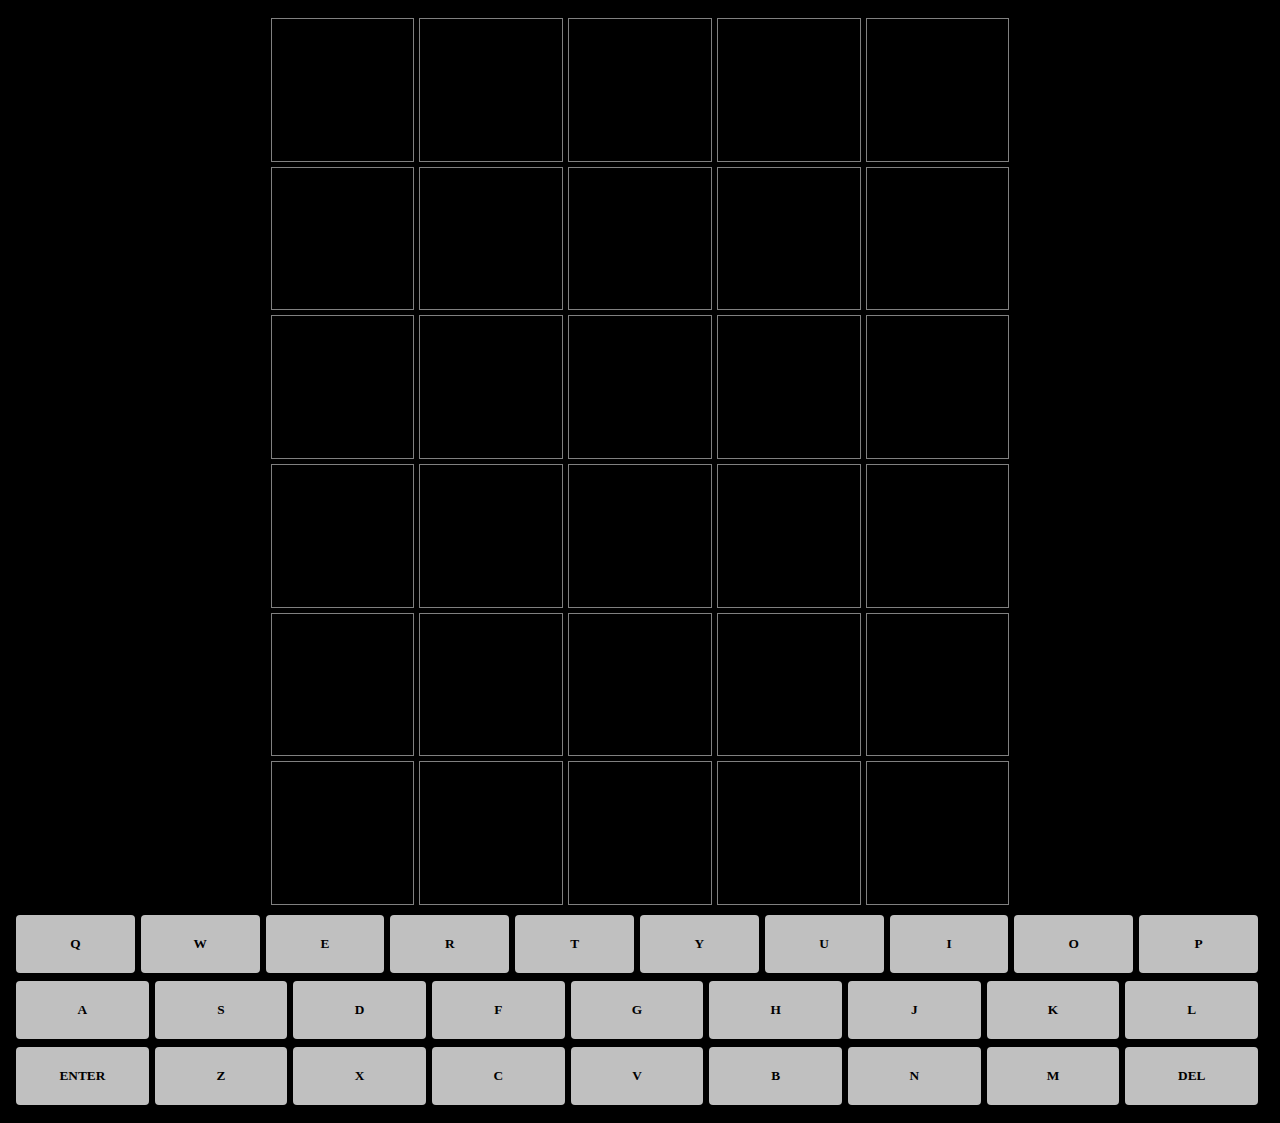
==== modules/bondfauna/index.html @ e24a56ed "big ol' rework" ====
<!DOCTYPE html><html><head>
    <meta charset="utf-8">
    <title>Jordle</title>
    <script type="module">import init from '/modules/bondfauna/frontend-a78205b4ff0743bb.js';init('/modules/bondfauna/frontend-a78205b4ff0743bb_bg.wasm');</script>
    <link rel="stylesheet" href="/modules/bondfauna/index-7138f4545556283d.css">
  
<link rel="preload" href="/modules/bondfauna/frontend-a78205b4ff0743bb_bg.wasm" as="fetch" type="application/wasm" crossorigin="">
<link rel="modulepreload" href="/modules/bondfauna/frontend-a78205b4ff0743bb.js"></head>
<body>
</body></html>
---- modules/bondfauna/index-7138f4545556283d.css ----
:root{--bg-default: black;--highlight-color-default: gray;--text-color-default: white;--key-bg-default: silver;--guess-correct: seagreen;--guess-misplaced: gold;--guess-wrong: darkgrey;--guess-fg: white }body{background-color:var(--bg-default)}.tile{width:100%;display:inline-flex;justify-content:center;align-items:center;font-size:2rem;line-height:1;font-weight:bold;vertical-align:middle;box-sizing:border-box;text-transform:uppercase;-webkit-user-select:none;-moz-user-select:none;user-select:none;color:var(--text-color-default);border:1px solid var(--highlight-color-default)}.tile::before{content:"";display:inline-block;padding-bottom:100%}.row{display:grid;grid-template-columns:repeat(5, 1fr);grid-gap:5px}.board-outer{display:flex;justify-content:center;align-items:center;flex-grow:1;overflow:hidden;overflow-x:hidden;overflow-y:hidden}.board-inner{display:grid;grid-template-rows:repeat(6, 1fr);grid-gap:5px;padding:10px;box-sizing:border-box}.game{width:100%;max-width:var(--game-max-width);margin:0 auto;height:100%;display:flex;flex-direction:column}.keyboard{height:200px;margin:0 8px;-webkit-user-select:none;-moz-user-select:none;user-select:none;align-items:center;justify-content:center}.keyboard-row{display:flex;width:100%;margin:0 auto 8px;touch-action:manipulation}.key{font-family:inherit;font-weight:bold;border:0;padding:0;margin:0 6px 0 0;height:58px;border-radius:4px;cursor:pointer;-webkit-user-select:none;-moz-user-select:none;user-select:none;background-color:var(--key-bg-default);color:var(--key-text-color);flex:1;display:flex;justify-content:center;align-items:center;text-transform:uppercase;-webkit-tap-highlight-color:rgba(0,0,0,.3)}.tile[data-guess=Correct],.key[data-guess=Correct]{background-color:var(--guess-correct);color:var(--guess-fg)}.tile[data-guess=Wrong],.key[data-guess=Wrong]{background-color:var(--guess-wrong);color:var(--guess-fg)}.tile[data-guess=Misplaced],.key[data-guess=Misplaced]{background-color:var(--guess-misplaced);color:var(--guess-fg)}
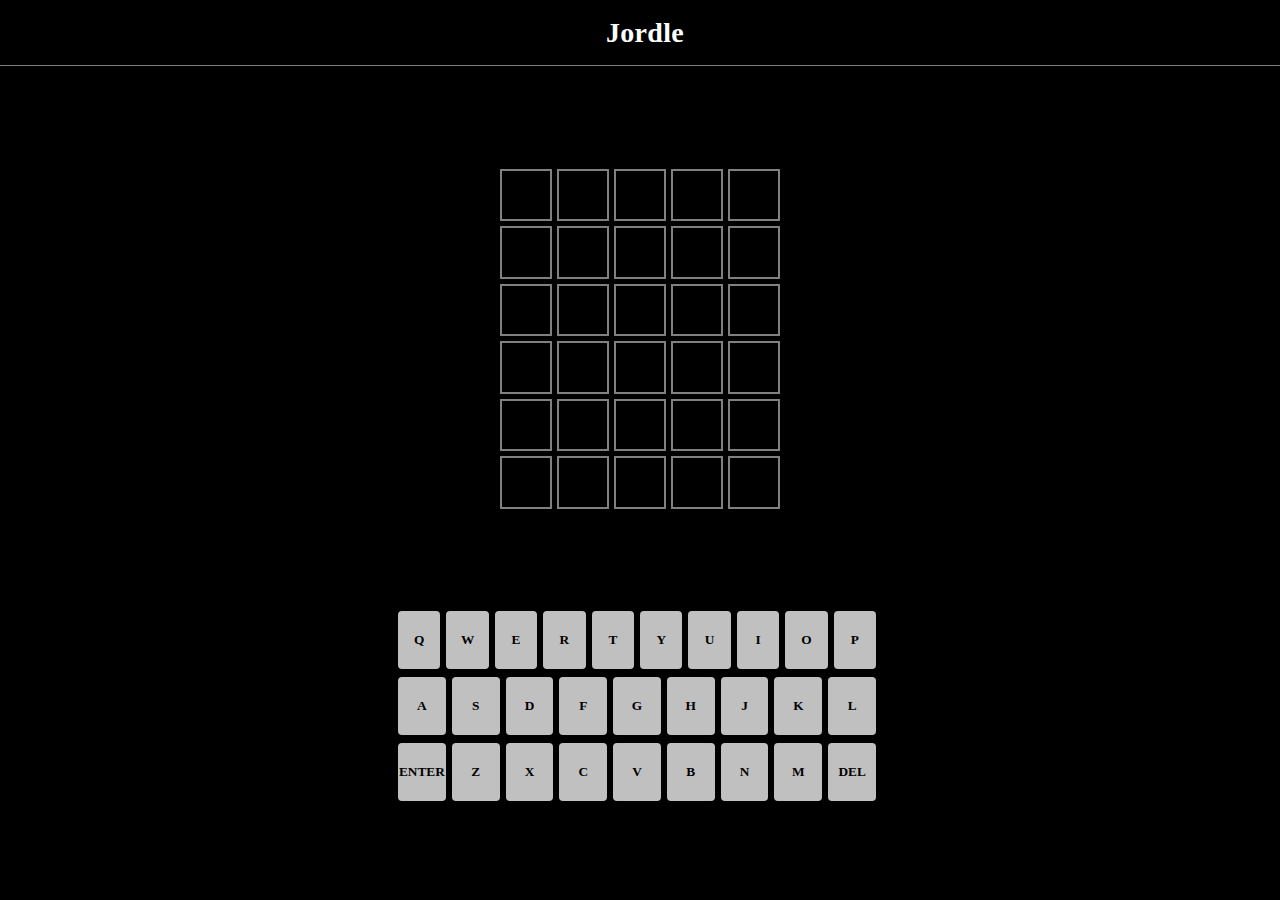
==== commit fc59fa4a: "bondfauna update" ====
--- a/modules/bondfauna/index.html
+++ b/modules/bondfauna/index.html
@@ -1,10 +1,10 @@
 <!DOCTYPE html><html><head>
     <meta charset="utf-8">
     <title>Jordle</title>
-    <script type="module">import init from '/modules/bondfauna/frontend-a78205b4ff0743bb.js';init('/modules/bondfauna/frontend-a78205b4ff0743bb_bg.wasm');</script>
-    <link rel="stylesheet" href="/modules/bondfauna/index-7138f4545556283d.css">
+    <script type="module">import init from '/modules/bondfauna/frontend-f9817445cc5decc3.js';init('/modules/bondfauna/frontend-f9817445cc5decc3_bg.wasm');</script>
+    <link rel="stylesheet" href="/modules/bondfauna/index-84fb70ed700dc60a.css">
   
-<link rel="preload" href="/modules/bondfauna/frontend-a78205b4ff0743bb_bg.wasm" as="fetch" type="application/wasm" crossorigin="">
-<link rel="modulepreload" href="/modules/bondfauna/frontend-a78205b4ff0743bb.js"></head>
+<link rel="preload" href="/modules/bondfauna/frontend-f9817445cc5decc3_bg.wasm" as="fetch" type="application/wasm" crossorigin="">
+<link rel="modulepreload" href="/modules/bondfauna/frontend-f9817445cc5decc3.js"></head>
 <body>
 </body></html>--- a/modules/bondfauna/index-84fb70ed700dc60a.css
+++ b/modules/bondfauna/index-84fb70ed700dc60a.css
@@ -0,0 +1 @@
+:root{--bg-default: black;--highlight-color-default: gray;--text-color-default: white;--key-bg-default: silver;--guess-correct: seagreen;--guess-misplaced: gold;--guess-wrong: darkgrey;--guess-fg: white;--game-max-width: 500px;--header-height: 40px;--header-padding-x: 16px;font-size:16px}@media(min-width: 415px){:root{--header-height: 65px}}@media(min-width: 1024px){:root{--header-padding-x: 24px}}@media(min-width: 768px){:root{--header-padding-x: 20px}}html{height:100%}body{background-color:var(--bg-default);overflow-y:unset;padding:0px}.appHeader{display:flex;flex-direction:row;align-items:center;justify-content:flex-start;flex-wrap:nowrap;padding:0px var(--header-padding-x);height:var(--header-height);color:var(--text-color-default);border-bottom:1px solid var(--highlight-color-default)}.appHeader button:focus-visible{outline:2px solid var(--highlight-color-default)}.appHeader button.icon{background:none;border:none;cursor:pointer;padding:0 4px}.appHeader button.icon:last-child{padding-right:0}.appHeader-title{flex-grow:2;color:var(--text-color-default);font-weight:700;font-size:28px;letter-spacing:.01em;text-align:center;padding-left:10px;left:0;right:0;pointer-events:none;position:relative}.menuLeft{display:flex;margin:0;padding:0;align-items:center;justify-content:flex-start}.menuRight{display:flex;justify-content:flex-end}#navButton{padding-top:2px;padding-left:0px;padding-right:13px}@media(min-width: 1024px){.appHeader .title{text-align:center;font-size:36px}.appHeader button.icon{padding:0 6px}}@media(min-width: 768px){.appHeader .title{text-align:center;font-size:32px}.appHeader .menuLeft,.appHeader .menuRight{width:120px}}@media(min-width: 768px)and (min-width: 1024px){.appHeader .title{font-size:36px}}@media(min-width: 768px){#navButton{padding-top:2px;padding-left:0px}}.tile{width:100%;display:inline-flex;justify-content:center;align-items:center;font-size:2rem;line-height:1;font-weight:bold;vertical-align:middle;box-sizing:border-box;text-transform:uppercase;-webkit-user-select:none;-moz-user-select:none;user-select:none;color:var(--text-color-default);border:2px solid var(--highlight-color-default)}.tile::before{content:"";display:inline-block;padding-bottom:100%}.row{display:grid;grid-template-columns:repeat(5, 1fr);grid-gap:5px}.board-outer{display:flex;justify-content:center;align-items:center;flex-grow:1;overflow:hidden;overflow-x:hidden;overflow-y:hidden}.board-inner{display:grid;grid-template-rows:repeat(6, 1fr);grid-gap:5px;padding:10px;box-sizing:border-box}.game-outer-container{position:absolute;width:100%;height:100%;top:0;left:0}.game-container{position:relative}.game{width:100%;max-width:var(--game-max-width);margin:0 auto;height:calc(100% - var(--header-height));display:flex;flex-direction:column;flex-flow:column}.keyboard{height:200px;margin:0 8px;-webkit-user-select:none;-moz-user-select:none;user-select:none;align-items:center;justify-content:center}.keyboard-row{display:flex;width:100%;margin:0 auto 8px;touch-action:manipulation}.key{font-family:inherit;font-weight:bold;border:0;padding:0;margin:0 6px 0 0;height:58px;border-radius:4px;cursor:pointer;-webkit-user-select:none;-moz-user-select:none;user-select:none;background-color:var(--key-bg-default);color:var(--key-text-color);flex:1;display:flex;justify-content:center;align-items:center;text-transform:uppercase;-webkit-tap-highlight-color:rgba(0,0,0,.3)}.tile[data-guess=Correct],.key[data-guess=Correct]{background-color:var(--guess-correct);color:var(--guess-fg)}.tile[data-guess=Wrong],.key[data-guess=Wrong]{background-color:var(--guess-wrong);color:var(--guess-fg)}.tile[data-guess=Misplaced],.key[data-guess=Misplaced]{background-color:var(--guess-misplaced);color:var(--guess-fg)}
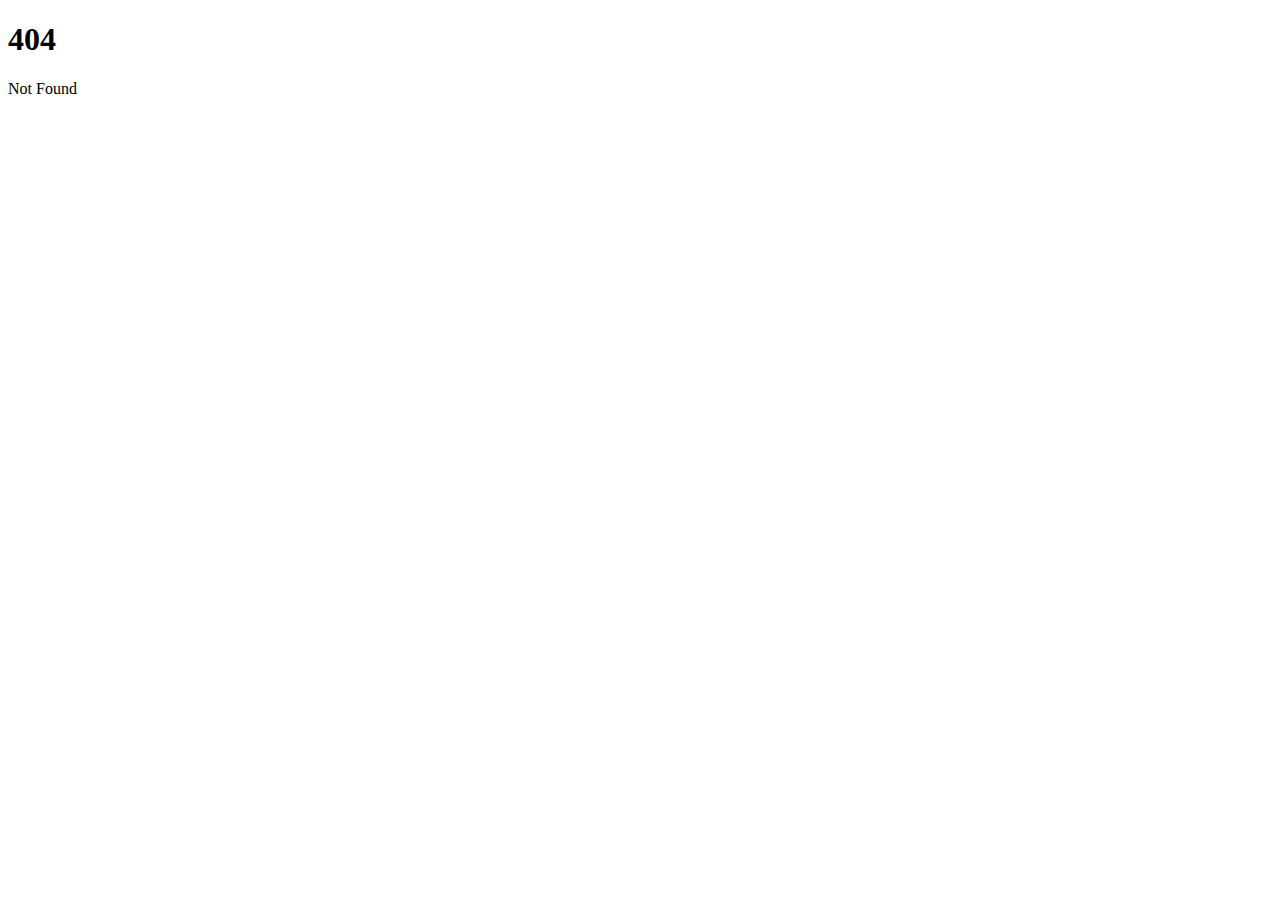
==== commit a294c8fa: "refactor(bondfauna): rewrite in svelte" ====
--- a/modules/bondfauna/index.html
+++ b/modules/bondfauna/index.html
@@ -1,10 +1,26 @@
-<!DOCTYPE html><html><head>
-    <meta charset="utf-8">
-    <title>Jordle</title>
-    <script type="module">import init from '/modules/bondfauna/frontend-f9817445cc5decc3.js';init('/modules/bondfauna/frontend-f9817445cc5decc3_bg.wasm');</script>
-    <link rel="stylesheet" href="/modules/bondfauna/index-84fb70ed700dc60a.css">
-  
-<link rel="preload" href="/modules/bondfauna/frontend-f9817445cc5decc3_bg.wasm" as="fetch" type="application/wasm" crossorigin="">
-<link rel="modulepreload" href="/modules/bondfauna/frontend-f9817445cc5decc3.js"></head>
-<body>
-</body></html>+<!DOCTYPE html>
+<html lang="en">
+	<head>
+		<meta charset="utf-8" />
+		<link rel="icon" href="/modules/bondfauna/favicon.png" />
+		<meta name="viewport" content="width=device-width" />
+		<meta http-equiv="content-security-policy" content="">
+		<link rel="modulepreload" href="/modules/bondfauna/_app/immutable/start-dfe3b6d9.js">
+		<link rel="modulepreload" href="/modules/bondfauna/_app/immutable/chunks/index-a80103fd.js">
+		<link rel="modulepreload" href="/modules/bondfauna/_app/immutable/chunks/singletons-e86d4cc7.js">
+		<link rel="modulepreload" href="/modules/bondfauna/_app/immutable/chunks/paths-d34b0cc5.js">
+	</head>
+	<body data-sveltekit-preload-data="hover">
+		<div style="display: contents">
+		<script type="module" data-sveltekit-hydrate="45h">
+			import { start } from "/modules/bondfauna/_app/immutable/start-dfe3b6d9.js";
+
+			start({
+				assets: "/modules/bondfauna",
+				env: {},
+				target: document.querySelector('[data-sveltekit-hydrate="45h"]').parentNode,
+				version: "1676239477925"
+			});
+		</script></div>
+	</body>
+</html>
